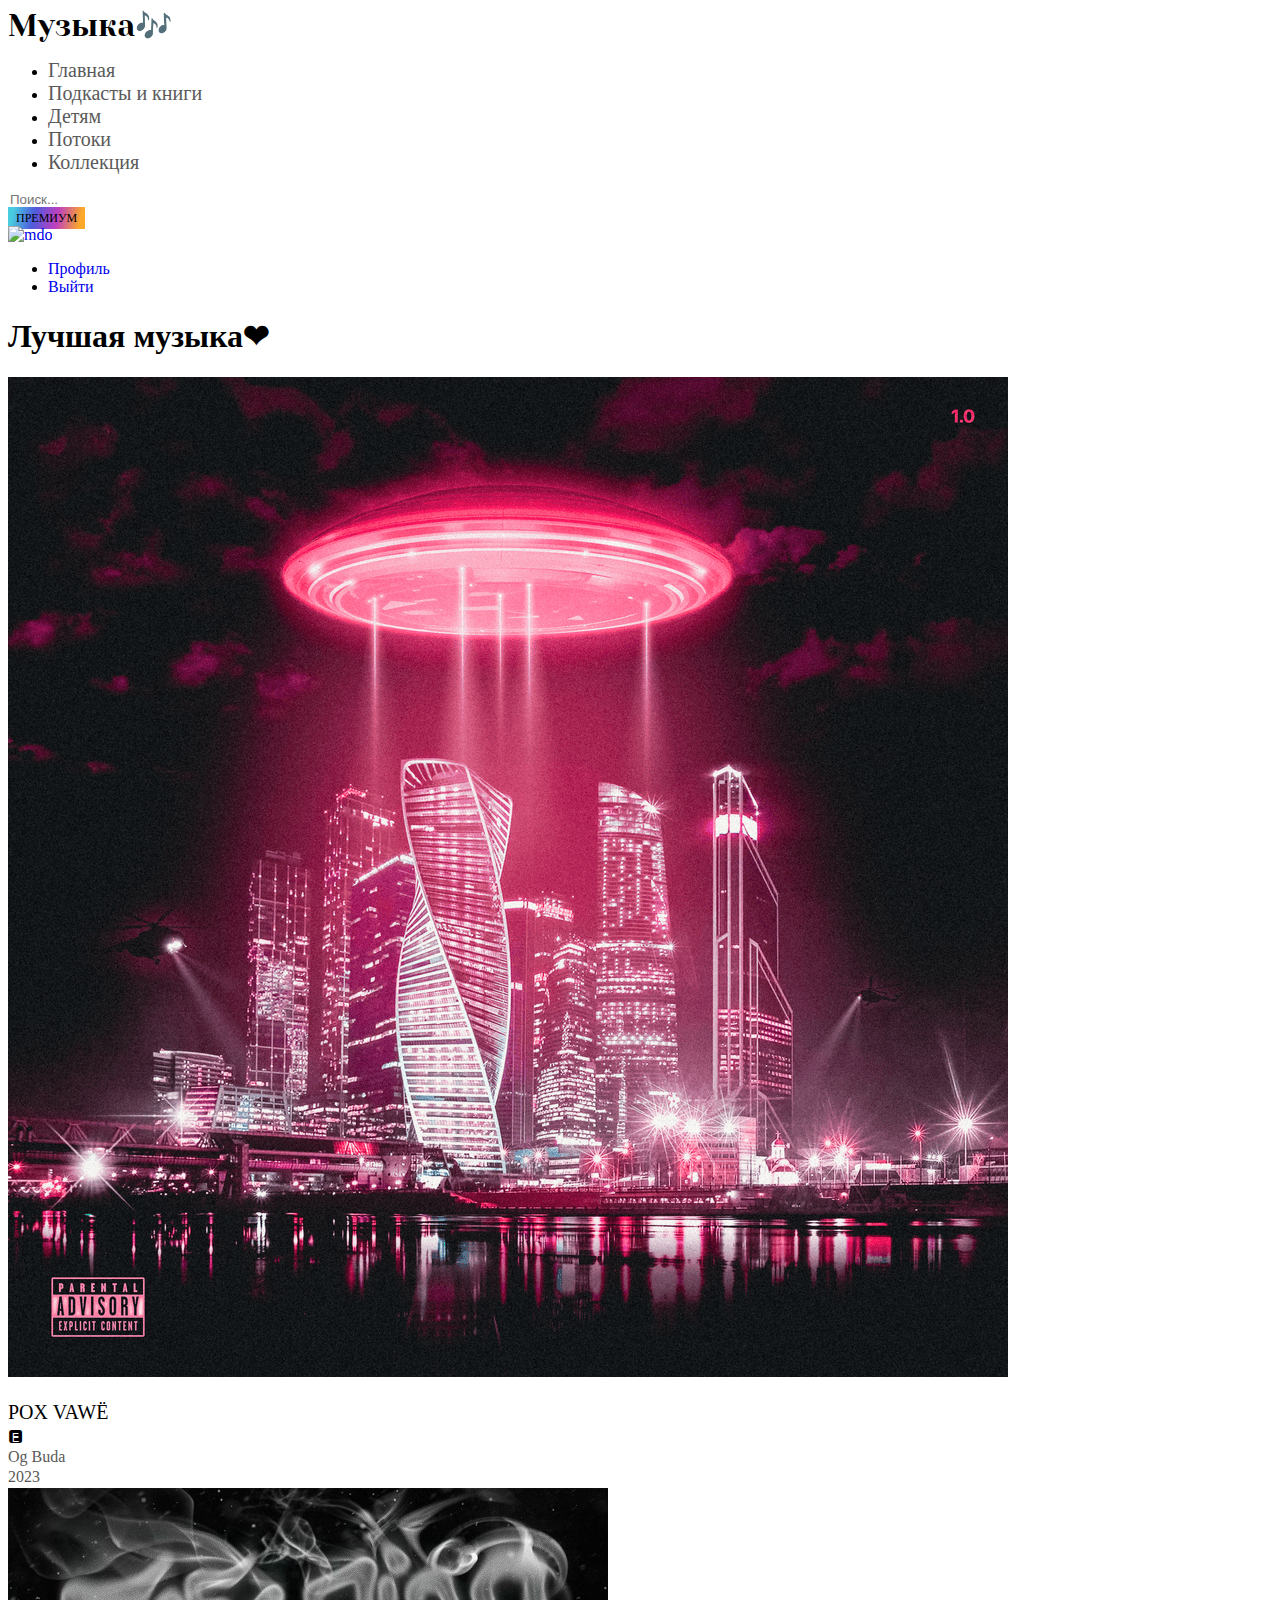
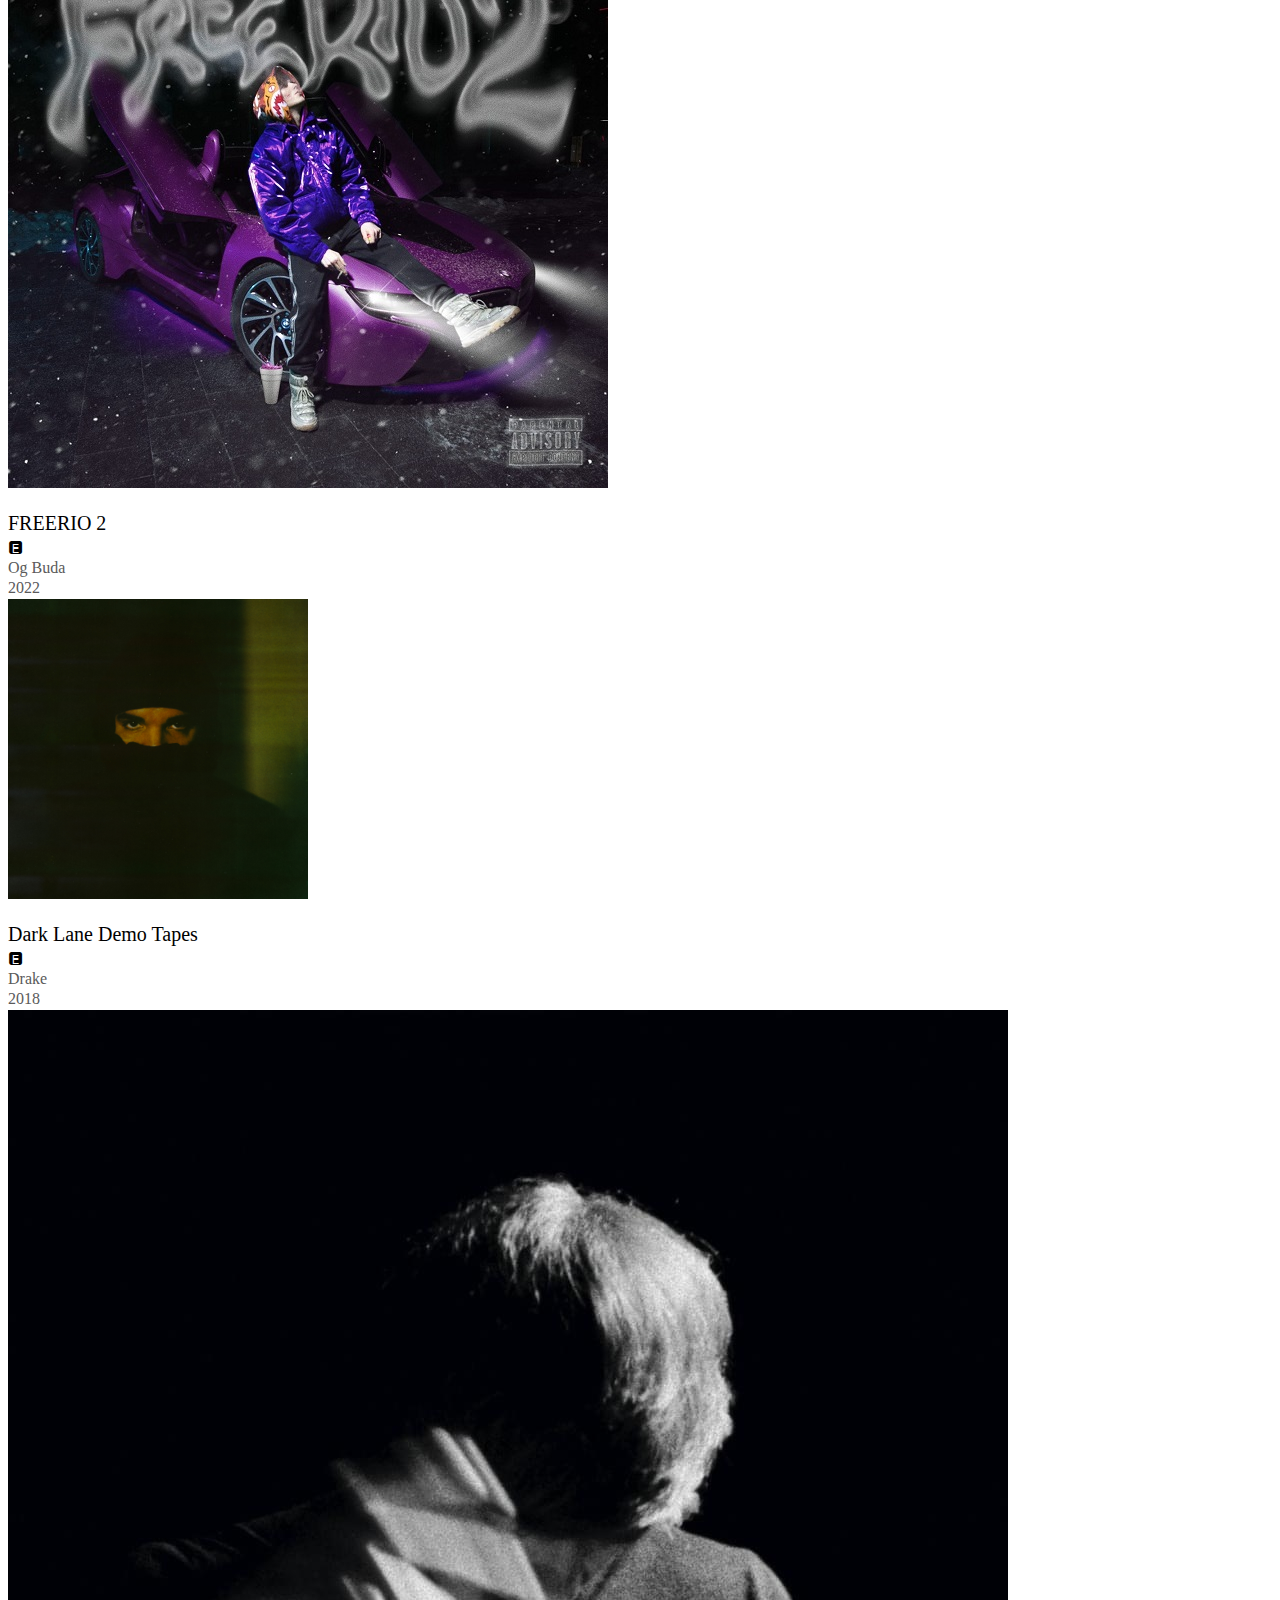
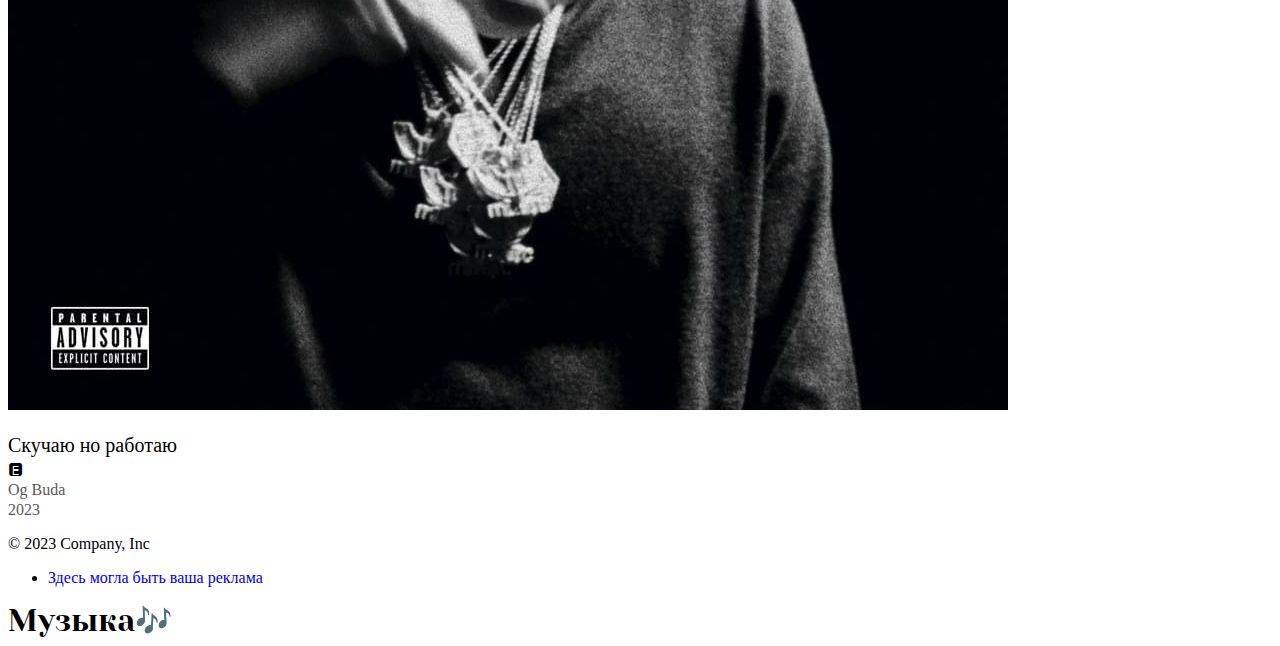
==== index.html @ f84b35a3 "Add files via upload" ====
<!DOCTYPE html>
<html lang="en">
  <head>
    <meta charset="UTF-8" />
    <meta name="viewport" content="width=device-width, initial-scale=1.0" />
    <title>Главная</title>

    <link
      href="https://cdn.jsdelivr.net/npm/bootstrap@5.3.2/dist/css/bootstrap.min.css"
      rel="stylesheet"
      integrity="sha384-T3c6CoIi6uLrA9TneNEoa7RxnatzjcDSCmG1MXxSR1GAsXEV/Dwwykc2MPK8M2HN"
      crossorigin="anonymous"
    />
    <link rel="stylesheet" href="css/index.css" />
    <link rel="preconnect" href="https://fonts.googleapis.com" />
    <link rel="preconnect" href="https://fonts.gstatic.com" crossorigin />
    <link
      href="https://fonts.googleapis.com/css2?family=Yeseva+One&display=swap"
      rel="stylesheet"
    />
    <link rel="stylesheet" href="css/header.css" />
  </head>
  <body>
    <header class="p-3 mb-3 border-bottom container border-dark">
      <div class="container">
        <div
          class="d-flex flex-wrap align-items-center justify-content-center justify-content-lg-start"
        >
          <a
            href="/"
            class="logo-text me-4 d-flex align-items-center mb-2 mb-lg-0 text-decoration-none"
          >
            Музыка🎶
          </a>

          <ul
            class="nav col-12 col-lg-auto mb-2 justify-content-center mb-md-0"
          >
            <li><a href="#" class="nav-link px-3">Главная</a></li>
            <li><a href="#" class="nav-link px-3">Подкасты и книги</a></li>
            <li><a href="#" class="nav-link px-3">Детям</a></li>
            <li><a href="#" class="nav-link px-3">Потоки</a></li>
            <li><a href="#" class="nav-link px-3">Коллекция</a></li>
          </ul>

          <form
            class="col-12 col-lg-auto mb-3 mb-lg-0 me-lg-auto ms-4"
            role="search"
          >
            <input
              type="search"
              class="form-control"
              placeholder="Поиск..."
              aria-label="Search"
            />
          </form>

          <span class="badge-plus badge rounded-pill bg-secondary me-4"
            >ПРЕМИУМ</span
          >

          <div class="dropdown text-end">
            <a
              href="#"
              class="d-block link-dark text-decoration-none"
              data-bs-toggle="dropdown"
              aria-expanded="false"
            >
              <img
                src="https://github.com/mdo.png"
                alt="mdo"
                width="48"
                height="48"
                class="rounded-circle"
              />
            </a>
            <ul class="dropdown-menu text-small">
              <li><a class="dropdown-item" href="#">Профиль</a></li>
              <li><a class="dropdown-item" href="#">Выйти</a></li>
            </ul>
          </div>
        </div>
      </div>
    </header>

    <main class="container">
      <h1 class="my-4"><a href="#"></a>Лучшая музыка❤</h1>
      <!--albums-->
      <div class="albums row">
        <!--layout-->
        <div class="col-3">
          <!--card-->
          <div class="card">
            <img src="assets/1.png" alt="album-cover" class="card-image-top" />
            <div class="card-body">
              <div class="d-flex justify-content-between">
                <a href="album.html">
                  <p class="card-text album-title">POX VAWË</p>
                </a>
                <span class="e-mark">🅴</span>
              </div>
              <p class="author">Og Buda</p>
              <p class="year">2023</p>
            </div>
          </div>
        </div>

        <!--layout-->
        <div class="col-3">
          <!--card-->
          <div class="card">
            <img src="assets/2.jpg" alt="album-cover" class="card-image-top" />
            <div class="card-body">
              <div class="d-flex justify-content-between">
                <p class="card-text album-title">FREERIO 2</p>
                <span class="e-mark">🅴</span>
              </div>
              <p class="author">Og Buda</p>
              <p class="year">2022</p>
            </div>
          </div>
        </div>

        <!--layout-->
        <div class="col-3">
          <!--card-->
          <div class="card">
            <img src="assets/3.png" alt="album-cover" class="card-image-top" />
            <div class="card-body">
              <div class="d-flex justify-content-between">
                <p class="card-text album-title">Dark Lane Demo Tapes</p>
                <span class="e-mark">🅴</span>
              </div>
              <p class="author">Drake</p>
              <p class="year">2018</p>
            </div>
          </div>
        </div>

        <!--layout-->
        <div class="col-3">
          <!--card-->
          <div class="card">
            <img src="assets/4.jpg" alt="album-cover" class="card-image-top" />
            <div class="card-body">
              <div class="d-flex justify-content-between">
                <p class="card-text album-title">Скучаю но работаю</p>
                <span class="e-mark">🅴</span>
              </div>
              <p class="author">Og Buda</p>
              <p class="year">2023</p>
            </div>
          </div>
        </div>
      </div>
    </main>

    <footer
      class="container border-dark d-flex flex-wrap justify-content-between align-items-center py-3 my-4 border-top"
    >
      <p class="col-md-4 mb-0 text-muted">© 2023 Company, Inc</p>

      <ul class="nav col-md-4 justify-content-center">
        <li class="nav-item">
          <a href="#" class="nav-link px-2 text-muted"
            >Здесь могла быть ваша реклама</a
          >
        </li>
      </ul>
      <a
        href="/"
        class="logo-text col-md-4 d-flex align-items-center justify-content-end mb-3 mb-md-0 me-md-auto link-dark text-decoration-none"
      >
        Музыка🎶
      </a>
    </footer>

    <script
      src="https://cdn.jsdelivr.net/npm/bootstrap@5.3.2/dist/js/bootstrap.bundle.min.js"
      integrity="sha384-C6RzsynM9kWDrMNeT87bh95OGNyZPhcTNXj1NW7RuBCsyN/o0jlpcV8Qyq46cDfL"
      crossorigin="anonymous"
    ></script>
  </body>
</html>
---- css/index.css ----
.albums .card:hover {
    outline: 4px solid rgb(192, 0, 199);
}
.album-title {
    font-weight: 500;
    font-size: 20px;
    margin-bottom: 4px;
    color: black;
    
}
.author, .year {
    font-weight: 400;
    font-size: 16px;
    color: rgb(90, 90, 90);
    margin: 2px 0;
}
a {
    text-decoration: none;
}
.card .author:hover, .album-title:hover {
    text-decoration: underline;
    cursor: pointer;
}
.year {
    cursor: default;
}
h1 a {
    color: black;
    text-decoration: none;
}
h1 a:hover {
    color: rgb(73, 0, 76);
}
---- css/header.css ----
input[type="search"] {
    border: none;
}
.e-mark {
    cursor: default;
}
.logo-text {
    font-size: 30px;
    font-weight: normal;
    font-family: 'Yeseva One', serif;
    color: black;
}
header, footer {
    padding: 0;
}
header .nav-link {
    font-size: 20px;
    font-weight: 500;
    color: rgb(90, 90, 90);
    transition: 300ms;
    border-bottom: 4px solid transparent;
}
header .nav-link:hover {
    font-size: 20px;
    color: black;
    transition: 300ms;
    border-bottom: 4px solid rgb(118, 0, 122);
}
header .nav-link:active, .nav-link:focus {
    font-size: 20px;
    color: rgb(118, 0, 122);
    font-weight: 600;
    transition: 300ms;
}
.badge-plus {
    font-size: 12px;
    padding: 4px 8px;
    background: linear-gradient(101.67deg, #48cce0 7.24%,#505add 34.12%,#be40c0 62.93%,#fba82b 92.22%);
}
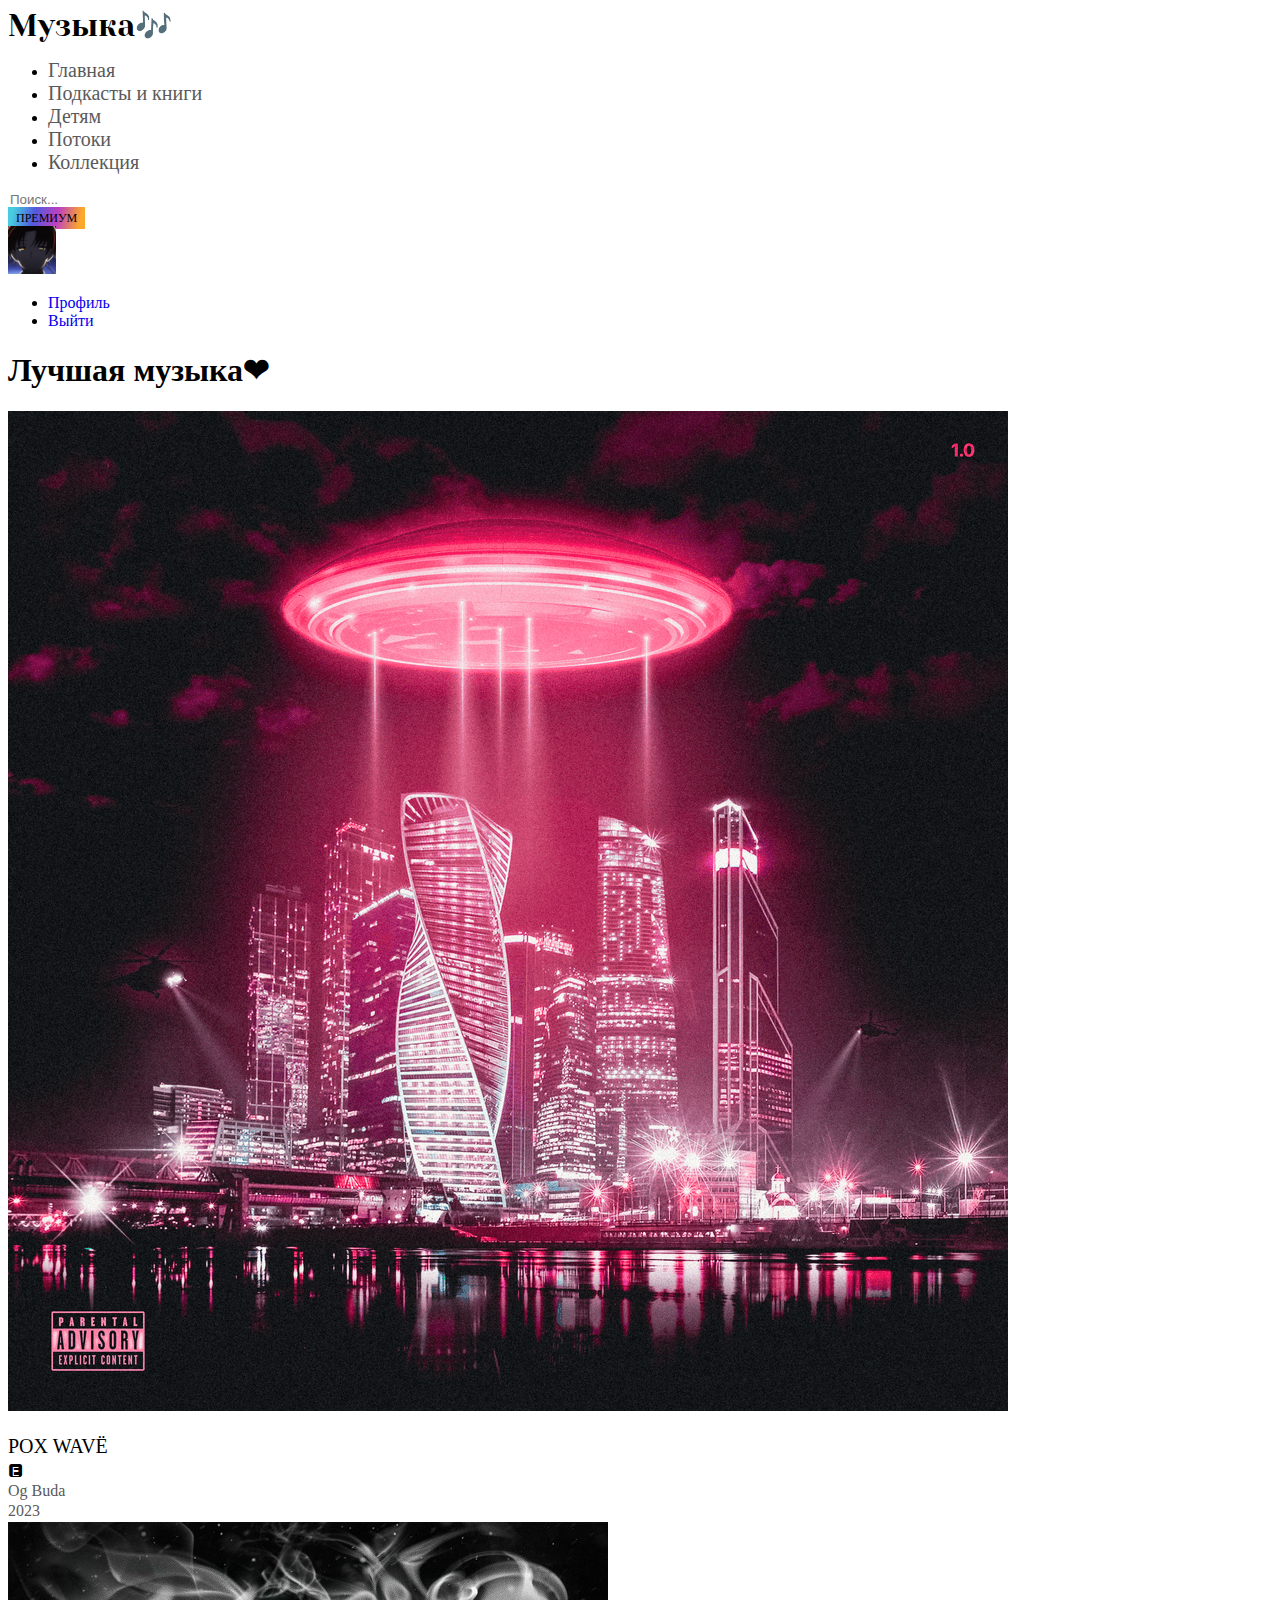
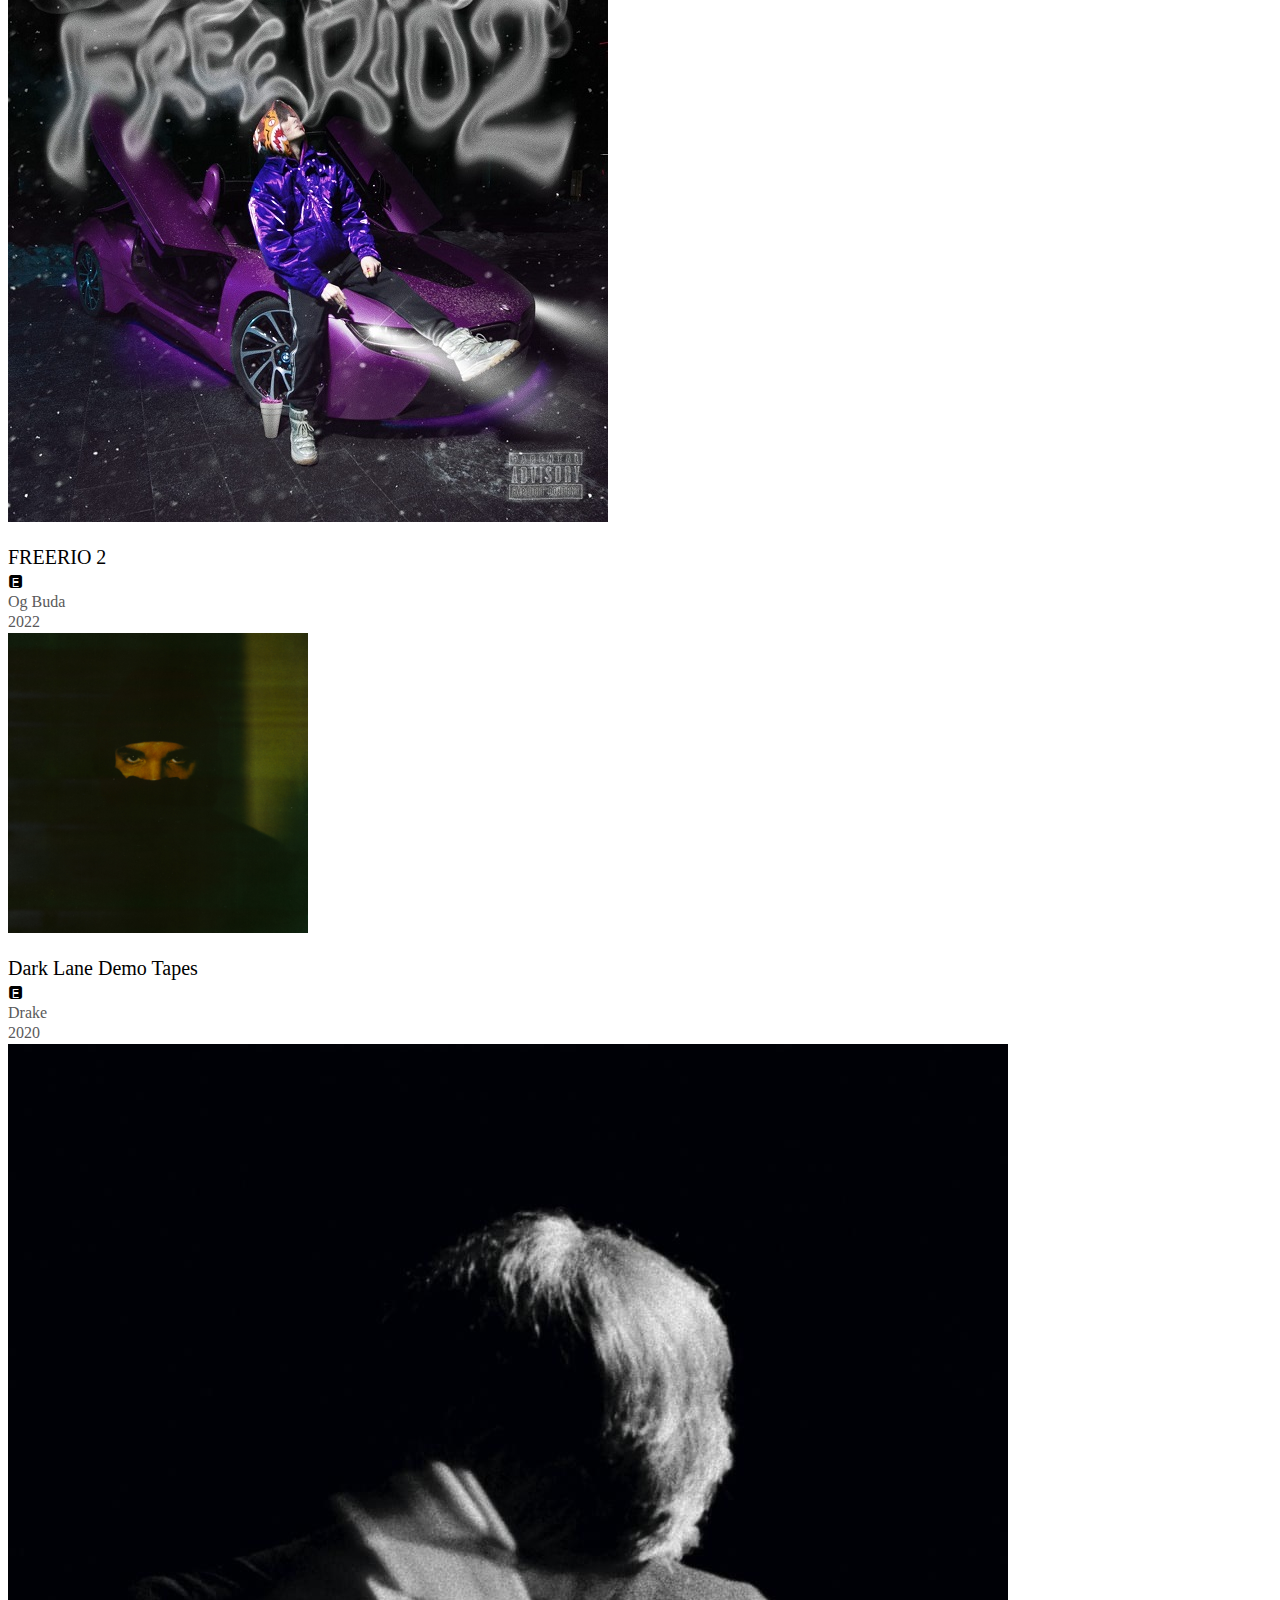
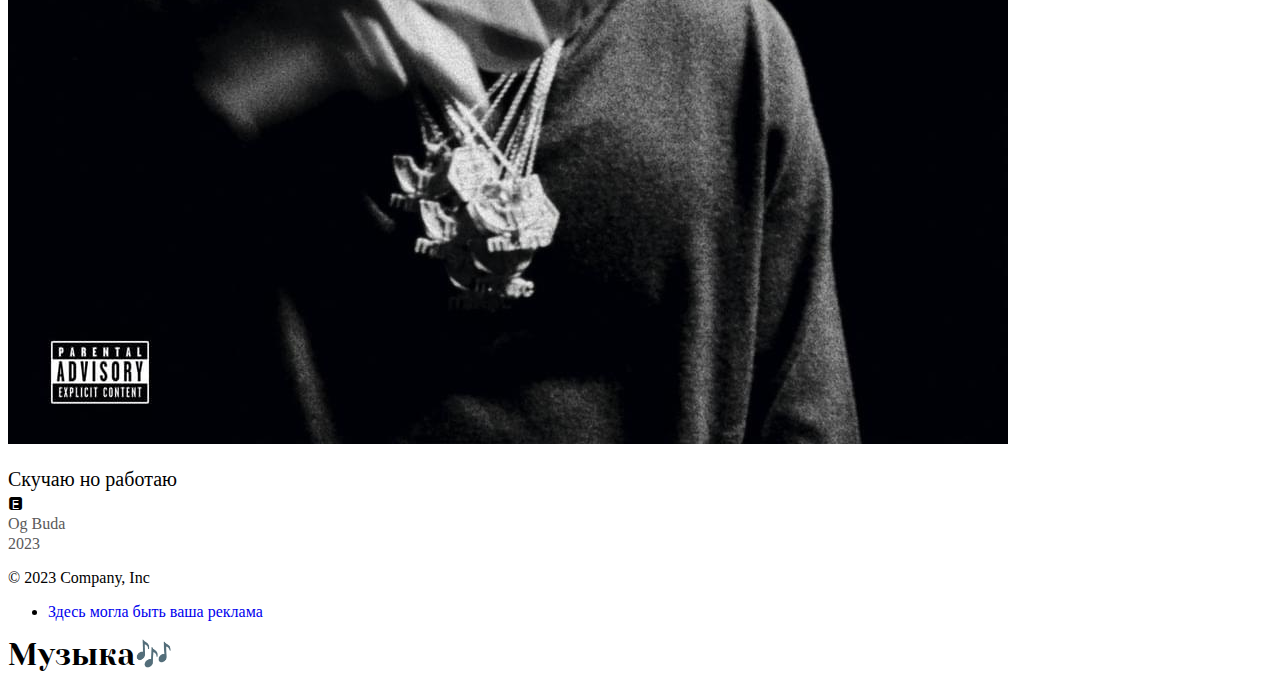
==== commit 0862b956: "Add files via upload" ====
--- a/index.html
+++ b/index.html
@@ -19,6 +19,8 @@
       rel="stylesheet"
     />
     <link rel="stylesheet" href="css/header.css" />
+    <script src="js/data.js" defer></script>
+    <script src="js/index.js" defer></script>
   </head>
   <body>
     <header class="p-3 mb-3 border-bottom container border-dark">
@@ -27,8 +29,8 @@
           class="d-flex flex-wrap align-items-center justify-content-center justify-content-lg-start"
         >
           <a
-            href="/"
-            class="logo-text me-4 d-flex align-items-center mb-2 mb-lg-0 text-decoration-none"
+            href="#"
+            class="logo-text me-lg-4 d-flex align-items-center mb-2 mb-lg-0 text-decoration-none"
           >
             Музыка🎶
           </a>
@@ -44,7 +46,7 @@
           </ul>
 
           <form
-            class="col-12 col-lg-auto mb-3 mb-lg-0 me-lg-auto ms-4"
+            class="col-12 col-lg-auto mb-3 mb-lg-0 me-xl-auto me-md-0 ms-4 border-bottom"
             role="search"
           >
             <input
@@ -54,30 +56,31 @@
               aria-label="Search"
             />
           </form>
+          <div class="d-flex justify-content-end align-items-center ms-md-auto">
+            <span class="badge-plus badge rounded-pill bg-secondary me-4"
+              >ПРЕМИУМ</span
+            >
 
-          <span class="badge-plus badge rounded-pill bg-secondary me-4"
-            >ПРЕМИУМ</span
-          >
-
-          <div class="dropdown text-end">
-            <a
-              href="#"
-              class="d-block link-dark text-decoration-none"
-              data-bs-toggle="dropdown"
-              aria-expanded="false"
-            >
-              <img
-                src="https://github.com/mdo.png"
-                alt="mdo"
-                width="48"
-                height="48"
-                class="rounded-circle"
-              />
-            </a>
-            <ul class="dropdown-menu text-small">
-              <li><a class="dropdown-item" href="#">Профиль</a></li>
-              <li><a class="dropdown-item" href="#">Выйти</a></li>
-            </ul>
+            <div class="dropdown text-end">
+              <a
+                href="#"
+                class="d-block link-dark text-decoration-none"
+                data-bs-toggle="dropdown"
+                aria-expanded="false"
+              >
+                <img
+                  src="assets/logo.jpg"
+                  alt="mdo"
+                  width="48"
+                  height="48"
+                  class="rounded-circle"
+                />
+              </a>
+              <ul class="dropdown-menu text-small">
+                <li><a class="dropdown-item" href="#">Профиль</a></li>
+                <li><a class="dropdown-item" href="#">Выйти</a></li>
+              </ul>
+            </div>
           </div>
         </div>
       </div>
@@ -86,81 +89,16 @@
     <main class="container">
       <h1 class="my-4"><a href="#"></a>Лучшая музыка❤</h1>
       <!--albums-->
-      <div class="albums row">
-        <!--layout-->
-        <div class="col-3">
-          <!--card-->
-          <div class="card">
-            <img src="assets/1.png" alt="album-cover" class="card-image-top" />
-            <div class="card-body">
-              <div class="d-flex justify-content-between">
-                <a href="album.html">
-                  <p class="card-text album-title">POX VAWË</p>
-                </a>
-                <span class="e-mark">🅴</span>
-              </div>
-              <p class="author">Og Buda</p>
-              <p class="year">2023</p>
-            </div>
-          </div>
-        </div>
+      <div class="albums row"></div>
 
-        <!--layout-->
-        <div class="col-3">
-          <!--card-->
-          <div class="card">
-            <img src="assets/2.jpg" alt="album-cover" class="card-image-top" />
-            <div class="card-body">
-              <div class="d-flex justify-content-between">
-                <p class="card-text album-title">FREERIO 2</p>
-                <span class="e-mark">🅴</span>
-              </div>
-              <p class="author">Og Buda</p>
-              <p class="year">2022</p>
-            </div>
-          </div>
-        </div>
-
-        <!--layout-->
-        <div class="col-3">
-          <!--card-->
-          <div class="card">
-            <img src="assets/3.png" alt="album-cover" class="card-image-top" />
-            <div class="card-body">
-              <div class="d-flex justify-content-between">
-                <p class="card-text album-title">Dark Lane Demo Tapes</p>
-                <span class="e-mark">🅴</span>
-              </div>
-              <p class="author">Drake</p>
-              <p class="year">2018</p>
-            </div>
-          </div>
-        </div>
-
-        <!--layout-->
-        <div class="col-3">
-          <!--card-->
-          <div class="card">
-            <img src="assets/4.jpg" alt="album-cover" class="card-image-top" />
-            <div class="card-body">
-              <div class="d-flex justify-content-between">
-                <p class="card-text album-title">Скучаю но работаю</p>
-                <span class="e-mark">🅴</span>
-              </div>
-              <p class="author">Og Buda</p>
-              <p class="year">2023</p>
-            </div>
-          </div>
-        </div>
-      </div>
     </main>
 
     <footer
       class="container border-dark d-flex flex-wrap justify-content-between align-items-center py-3 my-4 border-top"
     >
-      <p class="col-md-4 mb-0 text-muted">© 2023 Company, Inc</p>
+      <p class="col-md-4 col-6 mb-0 text-muted">© 2023 Company, Inc</p>
 
-      <ul class="nav col-md-4 justify-content-center">
+      <ul class="nav col-md-4 col-6 justify-content-center">
         <li class="nav-item">
           <a href="#" class="nav-link px-2 text-muted"
             >Здесь могла быть ваша реклама</a
@@ -168,8 +106,8 @@
         </li>
       </ul>
       <a
-        href="/"
-        class="logo-text col-md-4 d-flex align-items-center justify-content-end mb-3 mb-md-0 me-md-auto link-dark text-decoration-none"
+        href="#"
+        class="logo-text col-md-4 col-12 d-flex align-items-center justify-content-center justify-content-md-end mb-3 mb-md-0 me-md-auto link-dark text-decoration-none"
       >
         Музыка🎶
       </a>
